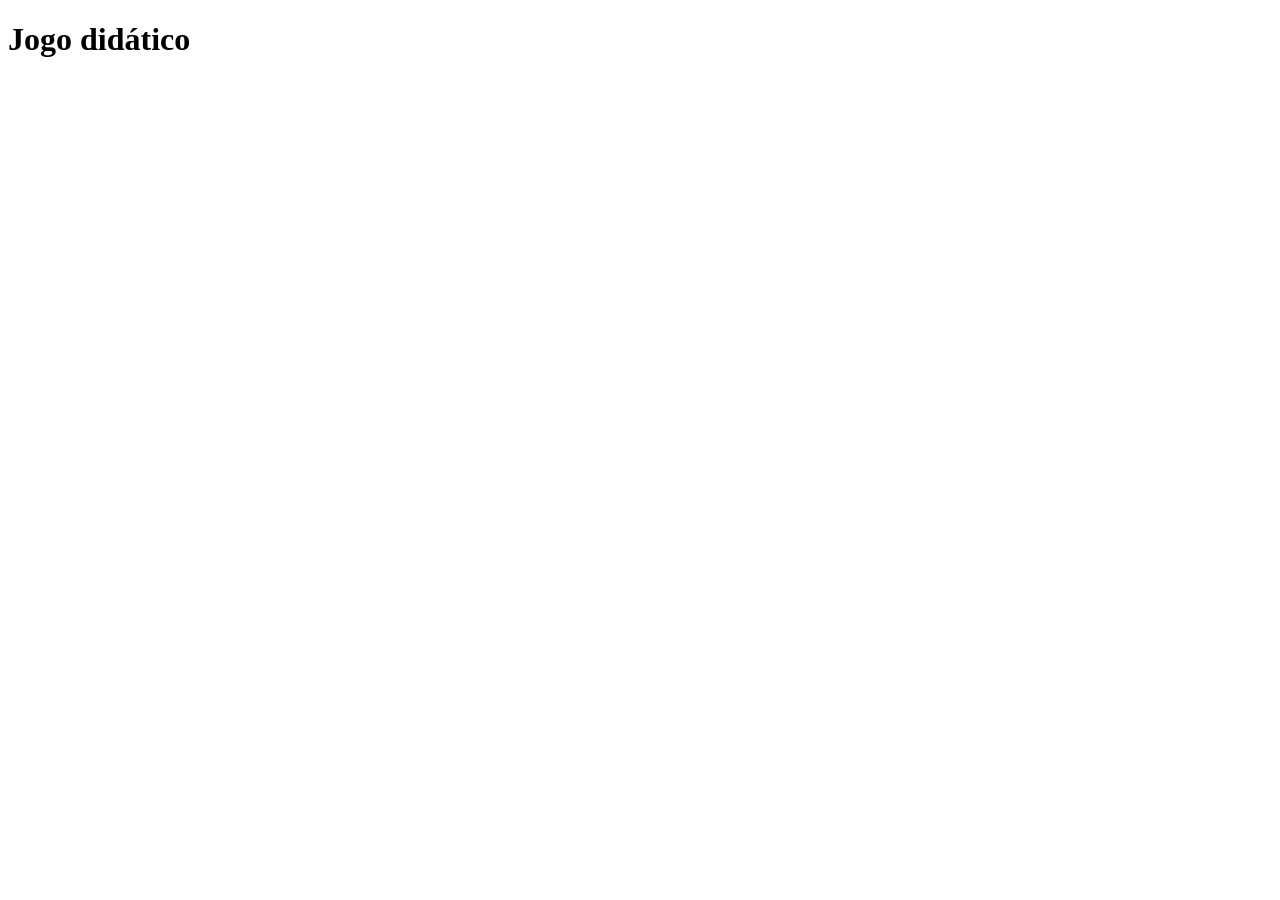
==== index.html @ 3d310811 "Inicio" ====
<!DOCTYPE html>
<html lang="en">
<head>
    <meta charset="UTF-8">
    <meta name="viewport" content="width=, initial-scale=1.0">
    <title>Document</title>
</head>
<body>

   <h1>Jogo didático</h1>

</body>
</html>
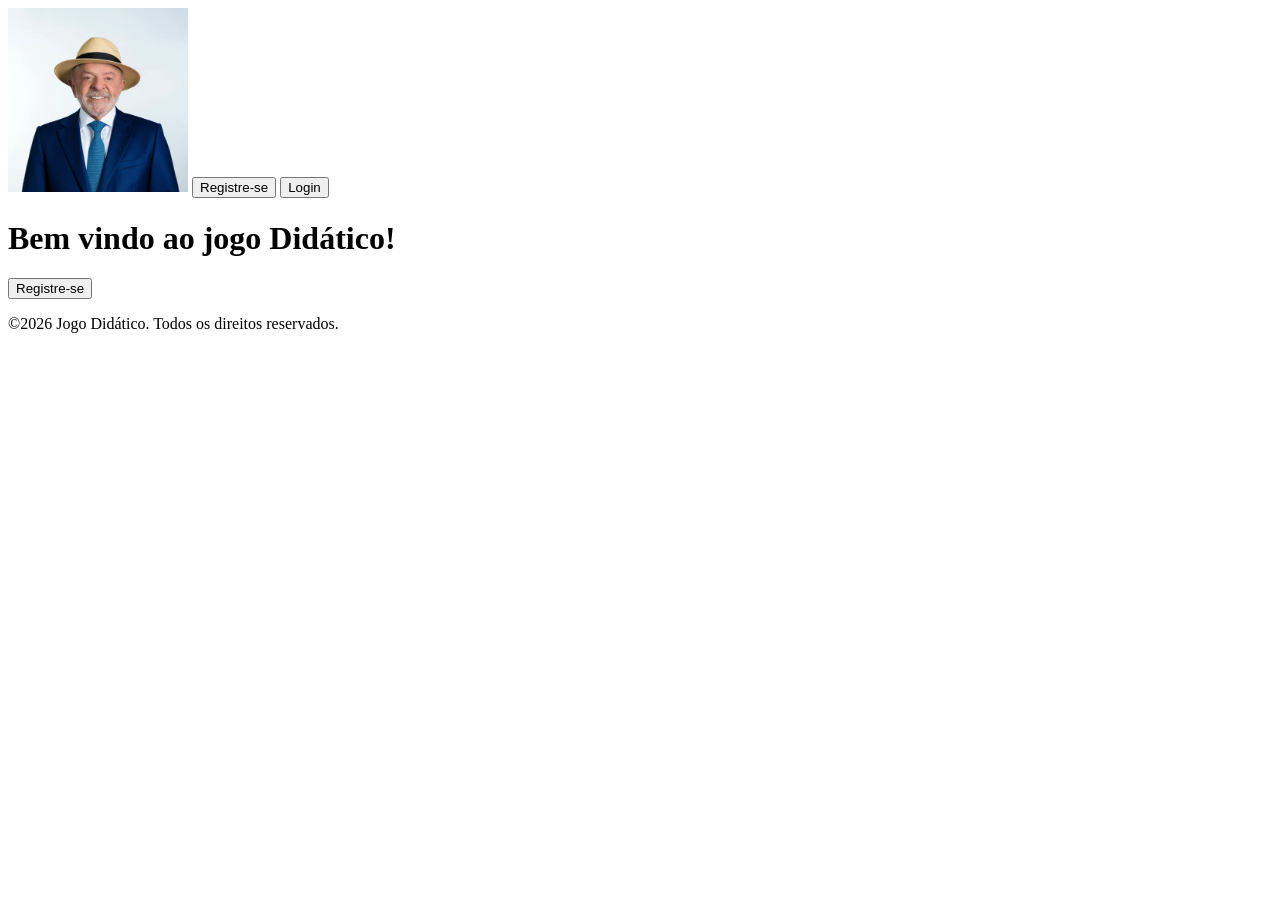
==== commit aed1e6d2: "Botando estilo" ====
--- a/index.html
+++ b/index.html
@@ -6,8 +6,22 @@
     <title>Document</title>
 </head>
 <body>
+  <header>
+   
+    <img src="Captura-de-tela-2026-08-08-124349.webp" alt="Logo do jogo, companheiro." width="180">
+    <button>Registre-se</button>
+    <button>Login</button>
+  </header>
+<main>
+ <h1>Bem vindo ao jogo Didático!</h1>
+<button>Registre-se</button>
 
-   <h1>Jogo didático</h1>
+
+</main>
+<footer>
+    <p>&COPY;2026 Jogo Didático. Todos os direitos reservados.</p>
+</footer>
+   
 
 </body>
 </html>
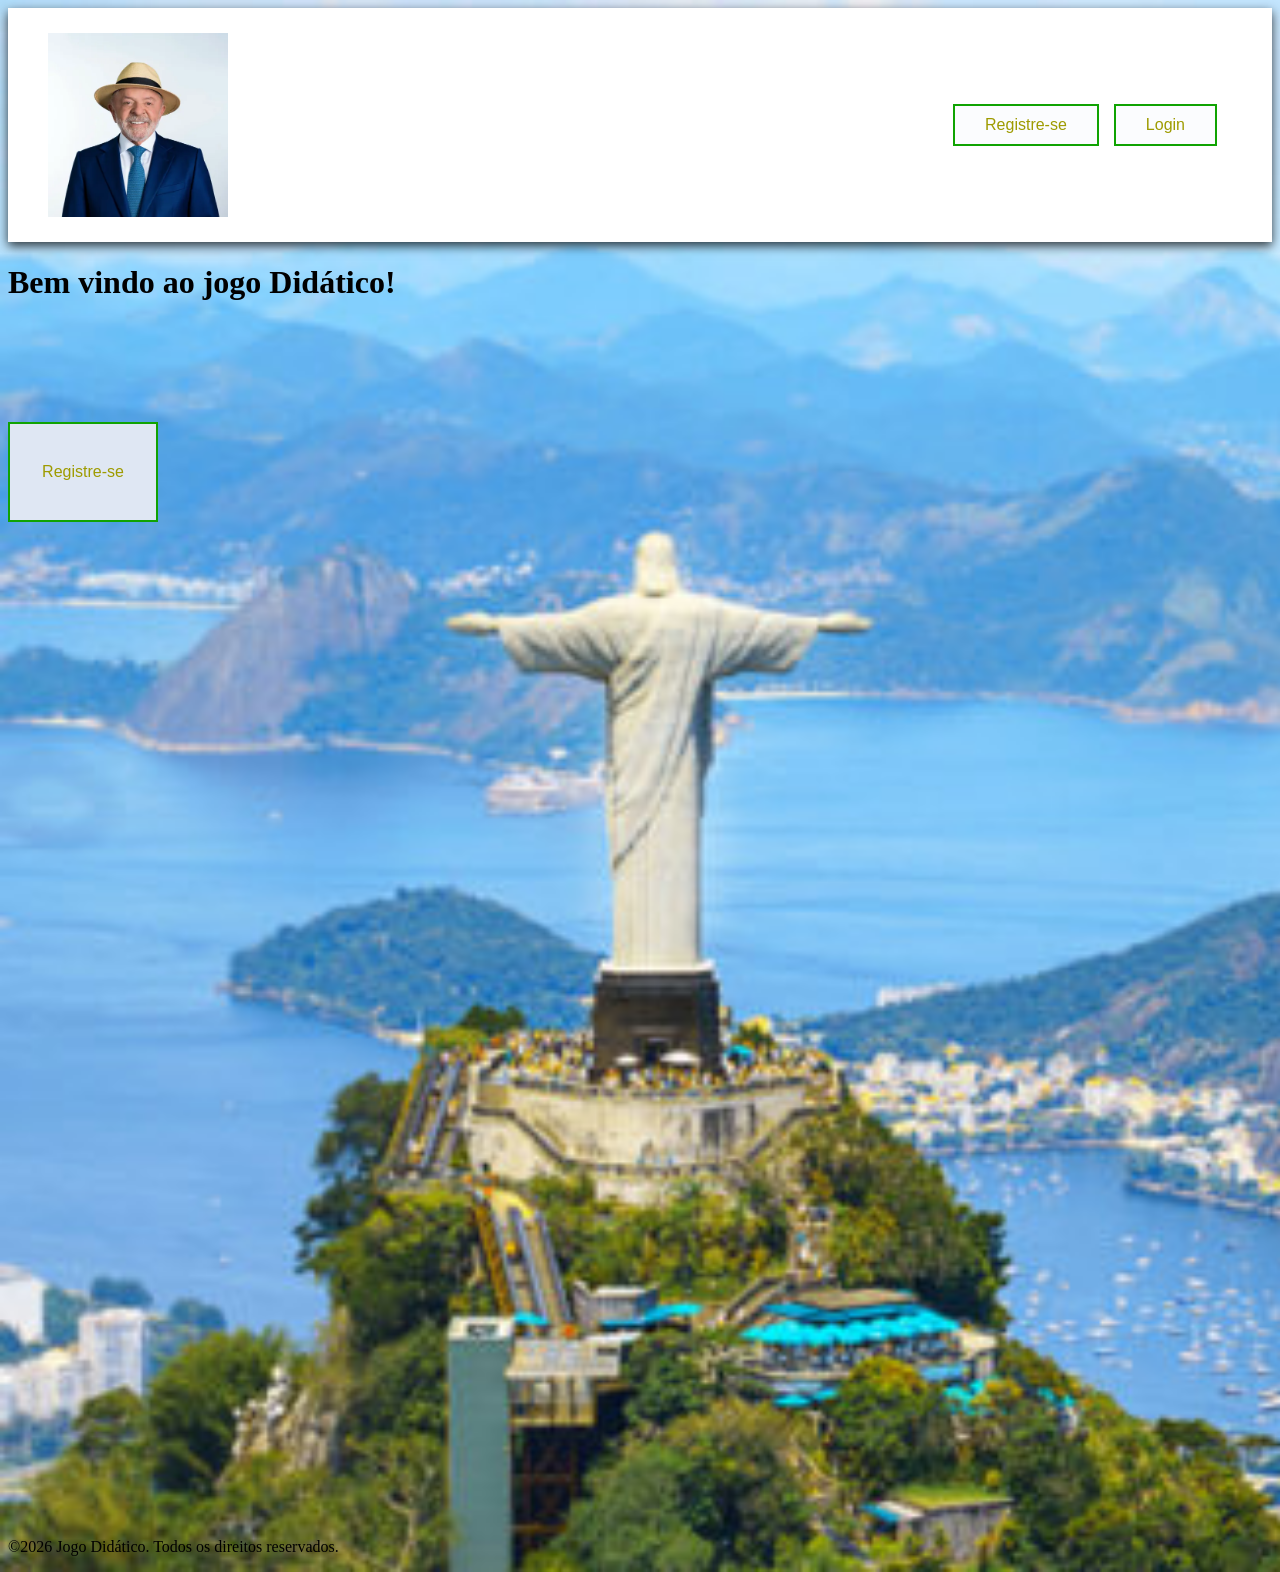
==== commit 2bcc2bbc: "v3" ====
--- a/index.html
+++ b/index.html
@@ -4,6 +4,7 @@
     <meta charset="UTF-8">
     <meta name="viewport" content="width=, initial-scale=1.0">
     <title>Document</title>
+    <link rel="stylesheet" href="style.css">
 </head>
 <body>
   <header>
--- a/style.css
+++ b/style.css
@@ -0,0 +1,43 @@
+header {
+   display: flex;
+   align-items: center;
+   padding: 25px 40px;
+   background-color: rgb(255, 255, 255);
+   box-shadow: 0 4px 10px rgba(0, 0, 0, 0.753); ;
+}
+header button:first-of-type {
+    margin-left: auto
+}
+header button {
+    margin-right: 15px;
+    padding: 10px 30px;
+    font-size: 1rem;
+    border: 2px solid rgb(16, 163, 2);
+    color: rgb(158, 155, 0);
+    background-color: rgba(223, 231, 243, 0.123);
+    cursor: pointer;
+    transition: background-color 0.3s ease, color 0.3s ease;
+}
+header button:hover {
+    background-color:aliceblue;
+    color:rgba(255, 251, 0, 0.678);
+    transform: translatey(-2px);
+}
+
+main button {
+    margin: 100px auto 1000px auto;
+    font-size: 1rem;
+    border: 2px solid rgb(16, 163, 2);
+    color: rgb(158, 155, 0);
+    background-color: rgb(223, 231, 243);
+    cursor: pointer;
+    transition: background-color 0.3s ease, color 0.3s ease;
+    align-self: center;
+    height: 100px;
+    width: 150px;
+}
+
+body {
+ background-image: url(main.jpg);
+ background-size: cover;
+}
